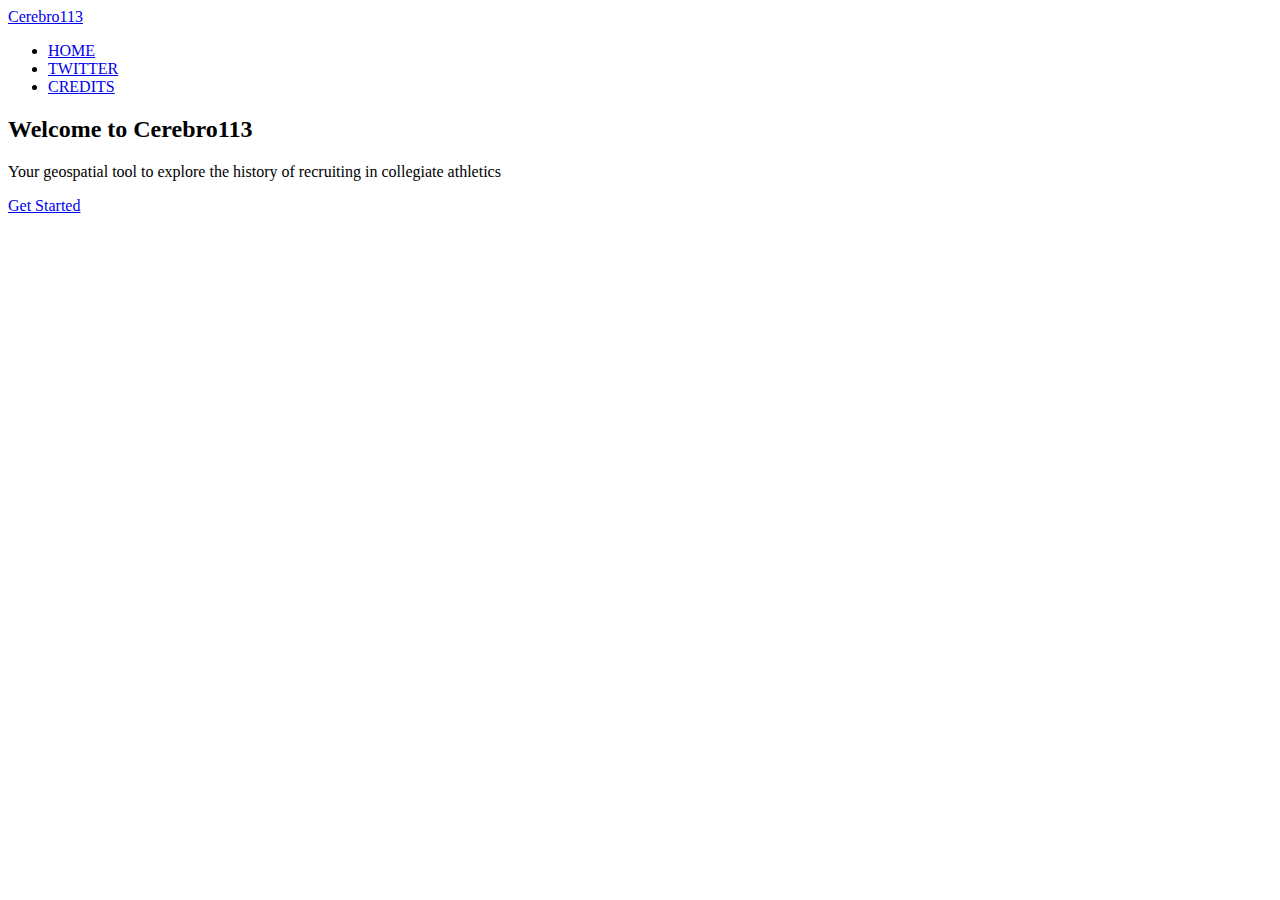
==== index.html @ 8a003f2d "Add files via upload" ====
<!DOCTYPE html>
<html lang="en">
<head>
    <meta charset="UTF-8">
    <meta name= "viewport" content= "width=device-width, initial-scale=1.0">
    <title> CerebroLandingPage </title>
    <link rel="stylesheet" href= "CSS/style.css">
</head>
<body>
    <section>
        <header>
            <a href ="#" class="logo">Cerebro113</a>
            <div class="toggleMenu" onclick= "toggleMenu();"></div>
            <ul class="navigation">
                <li><a href="index.html">HOME</a></li>
                <li><a href='https://twitter.com/Cerebro113'>TWITTER</a></li>
                <li><a href="#">CREDITS</a></li>
            </ul>
        </header>
        <div class="content">
            <div class="contentBx">
                <h2>Welcome to Cerebro113</h2>
            <p>Your geospatial tool to explore the history of recruiting in collegiate athletics</p>
            <a href='map.html'>Get Started</a>
            </div>
            </div>
             
        
    </section>
    <script type="text/javascript">
        function toggleMenu(){
            const toggleMenu = document.querySelector('.toggleMenu');
            const navigation = document.querySelector('.navigation');
            toggleMenu.classList.toggle('active');
            navigation.classList.toggle('active')
        }
    </script>
</body>
</html>
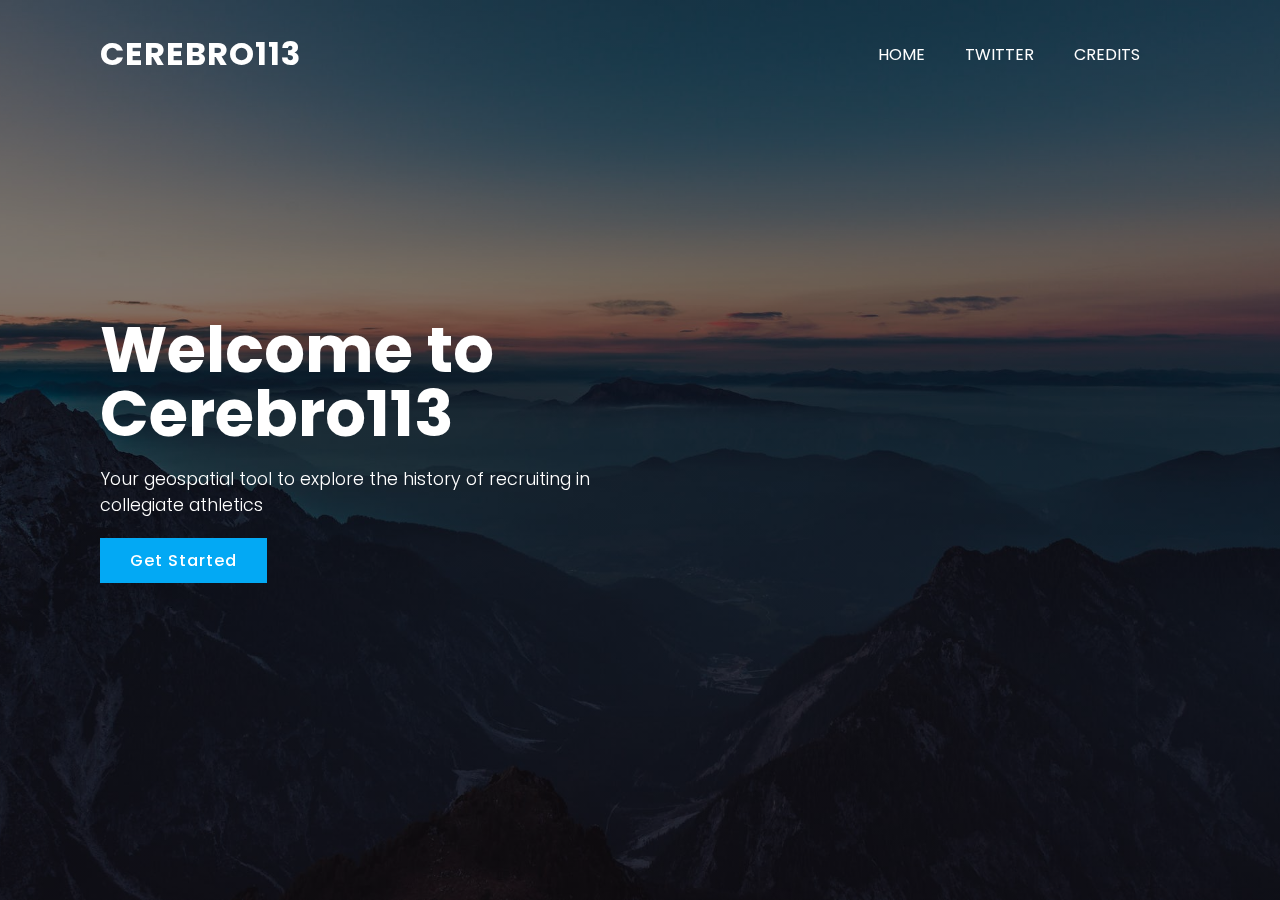
==== commit 7cc4a0d2: "firstcommit" ====
--- a/index.html
+++ b/index.html
@@ -1,39 +1,39 @@
-<!DOCTYPE html>
-<html lang="en">
-<head>
-    <meta charset="UTF-8">
-    <meta name= "viewport" content= "width=device-width, initial-scale=1.0">
-    <title> CerebroLandingPage </title>
-    <link rel="stylesheet" href= "CSS/style.css">
-</head>
-<body>
-    <section>
-        <header>
-            <a href ="#" class="logo">Cerebro113</a>
-            <div class="toggleMenu" onclick= "toggleMenu();"></div>
-            <ul class="navigation">
-                <li><a href="index.html">HOME</a></li>
-                <li><a href='https://twitter.com/Cerebro113'>TWITTER</a></li>
-                <li><a href="#">CREDITS</a></li>
-            </ul>
-        </header>
-        <div class="content">
-            <div class="contentBx">
-                <h2>Welcome to Cerebro113</h2>
-            <p>Your geospatial tool to explore the history of recruiting in collegiate athletics</p>
-            <a href='map.html'>Get Started</a>
-            </div>
-            </div>
-             
-        
-    </section>
-    <script type="text/javascript">
-        function toggleMenu(){
-            const toggleMenu = document.querySelector('.toggleMenu');
-            const navigation = document.querySelector('.navigation');
-            toggleMenu.classList.toggle('active');
-            navigation.classList.toggle('active')
-        }
-    </script>
-</body>
+<!DOCTYPE html>
+<html lang="en">
+<head>
+    <meta charset="UTF-8">
+    <meta name= "viewport" content= "width=device-width, initial-scale=1.0">
+    <title> CerebroLandingPage </title>
+    <link rel="stylesheet" href= "CSS/style.css">
+</head>
+<body>
+    <section>
+        <header>
+            <a href ="#" class="logo">Cerebro113</a>
+            <div class="toggleMenu" onclick= "toggleMenu();"></div>
+            <ul class="navigation">
+                <li><a href="index.html">HOME</a></li>
+                <li><a href='https://twitter.com/Cerebro113'>TWITTER</a></li>
+                <li><a href="#">CREDITS</a></li>
+            </ul>
+        </header>
+        <div class="content">
+            <div class="contentBx">
+                <h2>Welcome to Cerebro113</h2>
+            <p>Your geospatial tool to explore the history of recruiting in collegiate athletics</p>
+            <a href='map.html'>Get Started</a>
+            </div>
+            </div>
+             
+        
+    </section>
+    <script type="text/javascript">
+        function toggleMenu(){
+            const toggleMenu = document.querySelector('.toggleMenu');
+            const navigation = document.querySelector('.navigation');
+            toggleMenu.classList.toggle('active');
+            navigation.classList.toggle('active')
+        }
+    </script>
+</body>
 </html>--- a/CSS/style.css
+++ b/CSS/style.css
@@ -0,0 +1,184 @@
+@import url('https://fonts.googleapis.com/css?family=Poppins:200,300,400,500,600,700,800,900&display=swap');
+*
+{
+    margin:0;
+    padding: 0;
+    box-sizing: border-box;
+    font-family: 'Poppins', sans-serif;
+        
+}
+section
+{
+    position: relative;
+    width: 100%;
+    min-height: 100vh;
+    background-image: linear-gradient(rgba(0,0,0,0.5),rgba(0,0,0,0.5)),url(../UI/mountains.jpeg);
+    background-size: cover;
+    background-position: center;
+    max-height: none;
+    position: fixed;
+    overflow: hidden;
+    display: flex;
+    justify-content: flex-start;
+    align-items: center;
+}
+
+header
+{
+    position: absolute;
+    top:0;
+    left: 0;
+    width: 100%;
+    padding: 30px 100px;
+    display: flex;
+    justify-content: space-between;
+    align-items: center;
+}
+
+header .logo
+{
+    position: relative;
+    font-size: 2em;
+    color: #fff;
+    text-transform: uppercase;
+    font-weight: 700;
+    text-decoration: none;
+    letter-spacing: 1px;
+}
+
+header .navigation
+{
+    position: relative;
+    display: flex;
+}
+
+header .navigation li
+{
+    list-style: none;
+}
+
+header .navigation li a 
+{
+    display: inline-block;
+    color: #fff;
+    margin-right: 40px;
+    text-decoration: none;
+    
+}
+
+header .navigation li a:hover
+{
+    color: #03a9f4;
+}
+
+.content
+{
+    max-width: 600px;
+    
+}
+
+.content .contentBx h2
+{
+    font-size: 4em;
+    color: #fff;
+    line-height: 1em;
+    margin-left: 100px;
+    
+}
+
+.content .contentBx p 
+{
+    font-size: 1.1em;
+    color: #fff;
+    font-weight: 300;
+    margin: 20px 0;
+    margin-left: 100px;
+    
+}
+
+.content .contentBx a
+{
+    display: inline-block;
+    padding: 10px 30px;
+    background: #03a9f4;
+    color: #fff;
+    text-decoration: none;
+    font-weight: 500;
+    letter-spacing: 1px;
+    margin-left: 100px;
+}
+
+
+#map{
+         position:fixed;
+          top: 125px;
+          width: 100%; 
+          height: 75%;
+          touch-action: none;}
+
+@media (max-width:991px)
+{
+    header {
+        padding: 15px 40px;
+        
+    }
+    section {
+        padding: 40px
+    }
+    .content .contentBx h2{
+        font-size: 2.5em;
+       
+    }
+    .content .contentBx p{
+        font-size: 2.5em;
+        
+    }
+    header .navigation{
+        position: fixed;
+        top: 0;
+        left: 0;
+        bottom: 0;
+        right: 0;
+        background: linear-gradient(rgba(0,0,0,0.5),rgba(0,0,0,0.5)),url(UI/mountains.jpeg);
+        z-index: 10;
+        display: flex;
+        justify-content: center;
+        align-items: center;
+        flex-direction: column;
+        
+    }
+    
+    header .navigation.active{
+        display: flex;
+    }
+    
+    header .navigation li a{
+        font-size: 24px;
+        margin 10px 0;
+        
+    }
+    
+    .toggleMenu{
+        position: relative;
+        width: 30px;
+        height: 30px;
+        background: url(UI/cerebrologo.png);
+        background-position: center;
+        background-size: 30px;
+        background-repeat: no-repeat;
+        cursor: pointer;
+        z-index: 11;
+         
+    }
+    
+     .toggleMenu.active{
+    
+        background: #000;
+        background-position: center;
+        background-size: 30px;
+        background-repeat: no-repeat;
+     
+         
+    }
+    
+}